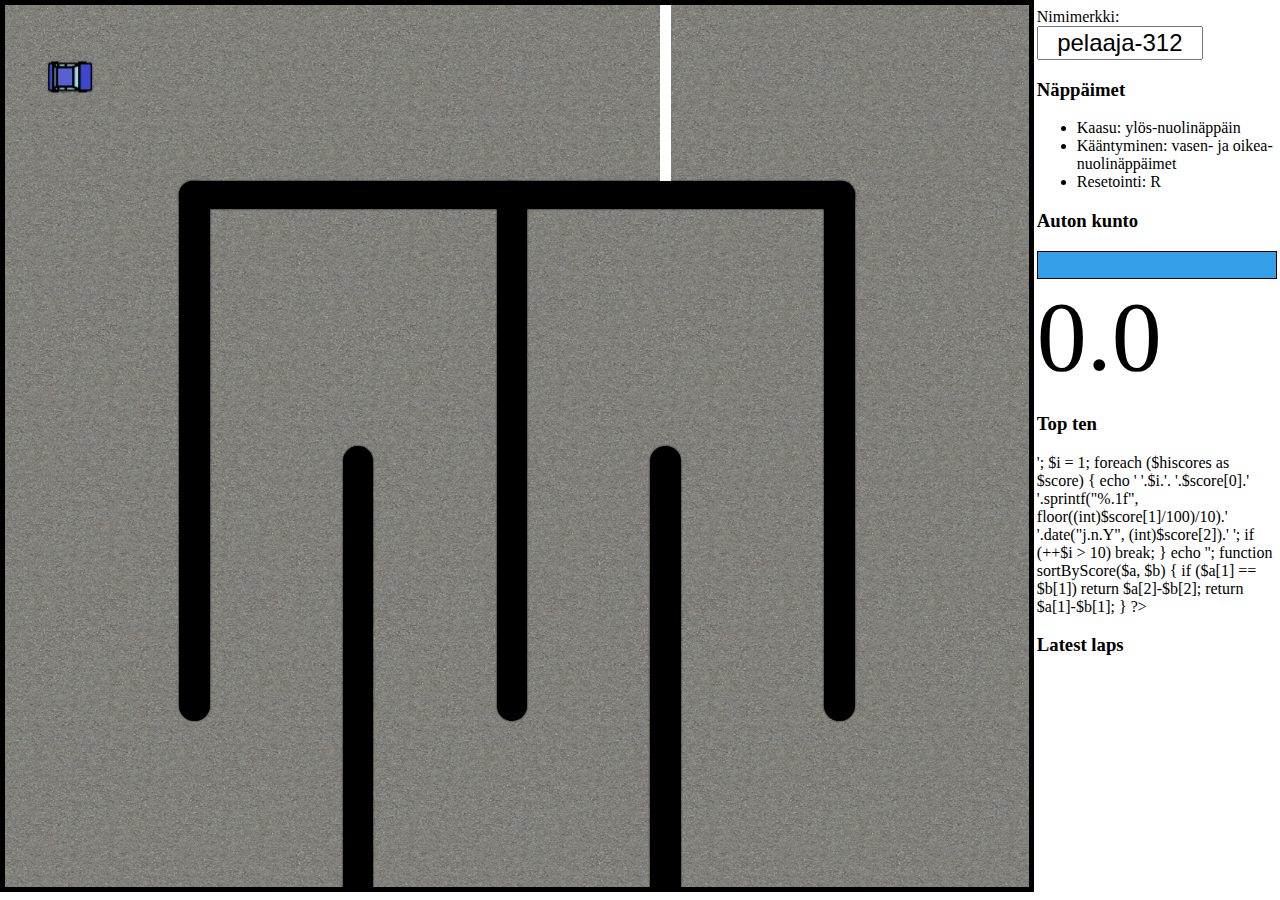
==== index.html @ 6559090b "Script and style separation" ====
<!doctype html>
<html>
	<head>
		<script src="https://ajax.googleapis.com/ajax/libs/jquery/2.1.3/jquery.min.js"></script>
		<link href="style.css" rel="stylesheet">
		<link href="track1.css" rel="stylesheet" id="track">
	</head>
	<body>
		<div id="game">
			<img src="car100.png" id="car">

			<div id="wall1" class="collidable wall"></div>
			<div id="wall2" class="collidable wall"></div>
			<div id="wall3" class="collidable wall"></div>
			<div id="wall4" class="collidable wall"></div>
			<div id="wall5" class="collidable wall"></div>
			<div id="wall6" class="collidable wall"></div>

			<div id="startline" class="checkpoint collidable"></div>
			<div id="checkpoint1" class="checkpoint collidable"></div>
			<div id="checkpoint2" class="checkpoint collidable"></div>
		</div>
		<div id="rightbar">
			Nimimerkki: <input type="text" id="nick">
			<div id="instructions">
				<h3>N&auml;pp&auml;imet</h3>
				<ul>
					<li>Kaasu: yl&ouml;s-nuolin&auml;pp&auml;in</li>
					<li>K&auml;&auml;ntyminen: vasen- ja oikea-nuolin&auml;pp&auml;imet</li>
					<li>Resetointi: R</li>
				</ul>
			</div>
			<h3>Auton kunto</h3>
			<div id="condition"><span id="currentCondition"></div>
			<div id="timer"></div>

			<h3>Top ten</h3>
			<div id="hiscores"></div>

			<h3>Latest laps</h3>
			<div id="lastlaps">
				<ol></ol>
			</div>
		</div>
		<script src="script.js"></script>
	</body>
</html>
---- style.css ----
#game {
	overflow: hidden;
	border: 5px solid black;
	position: absolute;
	top: 0;
	left: 0;
	width: 80%;
	height: 98vh;
	background-image: url("asfaltti.jpg");
	background-size: 300px;
}
#rightbar {
	position: absolute;
	right: 0;
	width: 19%;
	overflow: scroll;
	height: 98vh;
}
#nick {
	font-size: 150%;
	width: 65%;
	text-align: center;
}
#condition {
	width: 98%;
	border: 1px solid black;
	height: 3%;
}
#currentCondition {
	height: 100%;
	background-color: #359FEA;
	width: 100%;
	display: inline-block;
}
#timer {
	font-size: 100px;
}
#hiscores table {
	width: 100%;
}
.hiscore_score {
	font-size: 150%;
}
.hiscore_date {
	font-size: 75%;
}
#car {
	position: absolute;
	width: 3%;
	box-shadow: 0px 0px 3px rgba(0,0,0,0.25);
	background-color: rgba(0,0,0,0.25);
	z-index: 10;
}
.wall {
	background-color: black;
	border: 5px solid black;
	position: absolute;
	border-radius: 30px;
	box-shadow: 0px 0px 2px black;
}
.checkpoint {
	position: absolute;
}
---- track1.css ----
#wall1 {
	top: 20%;
	left: 80%;
	width: 2%;
	height: 60%;
}
#wall2 {
	top: 20%;
	left: 17%;
	width: 2%;
	height: 60%;
}
#wall3 {
	top: 20%;
	left: 17%;
	width: 65%;
	height: 2%;
}
#wall4 {
	top: 50%;
	left: 33%;
	width: 2%;
	height: 60%;
}
#wall5 {
	top: 20%;
	left: 48%;
	width: 2%;
	height: 60%;
}
#wall6 {
	top: 50%;
	left: 63%;
	width: 2%;
	height: 60%;
}
#startline {
	background-color: white;
	width: 1%;
	height: 20%;
	left: 64%;
	top: 0;
}
#checkpoint1 {
	width: 1%;
	height: 20%;
	left: 74%;
	top: 0;
}
#checkpoint2 {
	width: 1%;
	height: 20%;
	left: 54%;
	top: 0;
}
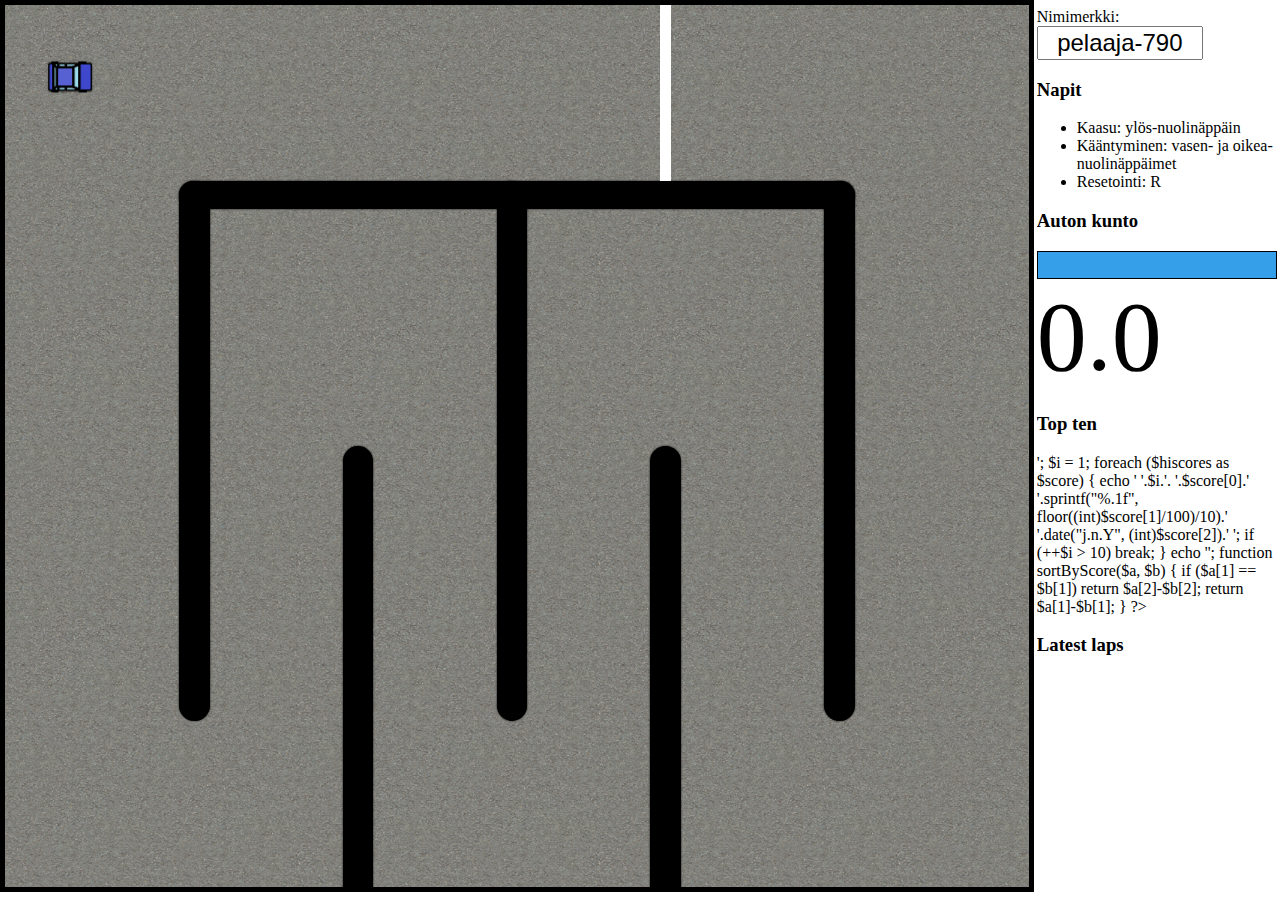
==== commit 2170dee1: "Näppäimet => Napit" ====
--- a/index.html
+++ b/index.html
@@ -23,7 +23,7 @@
 		<div id="rightbar">
 			Nimimerkki: <input type="text" id="nick">
 			<div id="instructions">
-				<h3>N&auml;pp&auml;imet</h3>
+				<h3>Napit</h3>
 				<ul>
 					<li>Kaasu: yl&ouml;s-nuolin&auml;pp&auml;in</li>
 					<li>K&auml;&auml;ntyminen: vasen- ja oikea-nuolin&auml;pp&auml;imet</li>
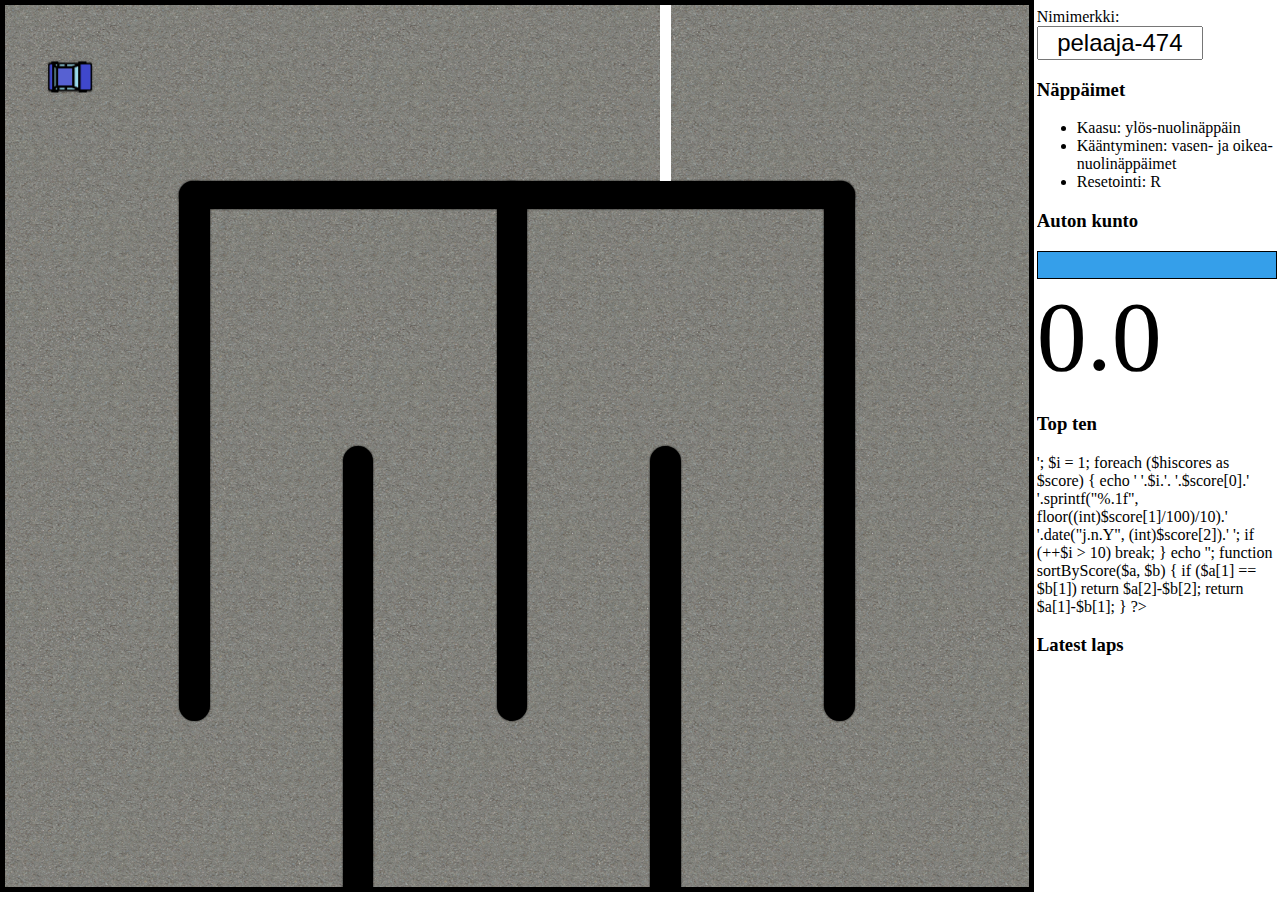
==== commit e29928f7: "Näppäimet => Napit" ====
--- a/index.html
+++ b/index.html
@@ -23,7 +23,7 @@
 		<div id="rightbar">
 			Nimimerkki: <input type="text" id="nick">
 			<div id="instructions">
-				<h3>Napit</h3>
+				<h3>N&auml;pp&auml;imet</h3>
 				<ul>
 					<li>Kaasu: yl&ouml;s-nuolin&auml;pp&auml;in</li>
 					<li>K&auml;&auml;ntyminen: vasen- ja oikea-nuolin&auml;pp&auml;imet</li>
